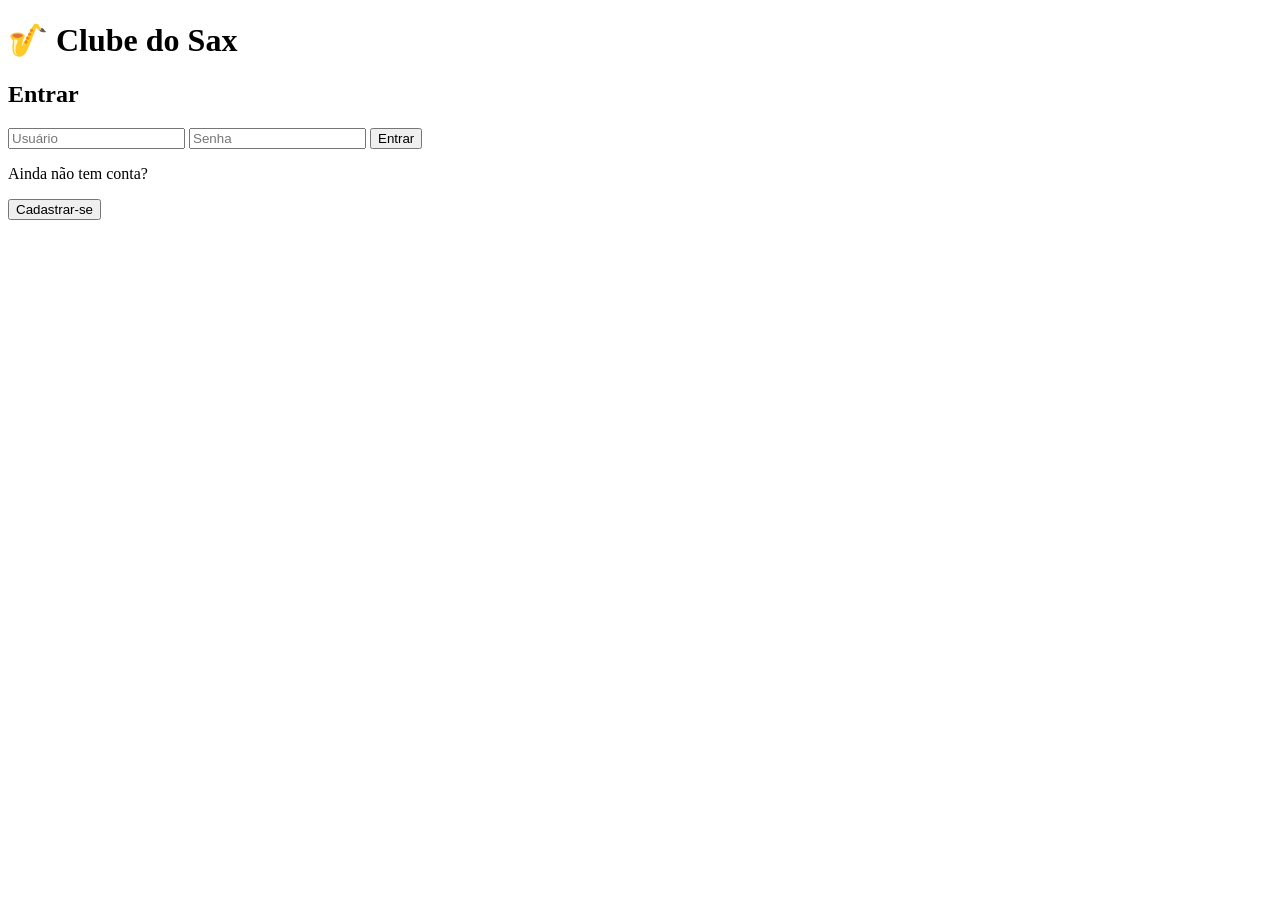
==== index.html @ e99c93f6 "Add files via upload" ====
<!DOCTYPE html>
<html lang="pt-br">
<head>
    <meta charset="UTF-8">
    <meta name="viewport" content="width=device-width, initial-scale=1.0">
    <title>Clube do Sax - Login</title>
    <link rel="stylesheet" href="styles/style.css">
</head>
<body>

    <div class="container">
        <h1>🎷 Clube do Sax</h1>

        <div id="telaLogin">
            <h2>Entrar</h2>
            <input type="text" id="usuarioLogin" placeholder="Usuário">
            <input type="password" id="senhaLogin" placeholder="Senha">
            <button onclick="entrarSistema()">Entrar</button>
            <p>Ainda não tem conta?</p>
            <button class="link" onclick="mostrarCadastro()">Cadastrar-se</button>
        </div>

        <div id="telaCadastro" style="display: none;">
            <h2>Criar Conta</h2>
            <input type="text" id="novoUsuario" placeholder="Escolha um nome de usuário">
            <input type="password" id="novaSenha" placeholder="Crie uma senha">
            <button onclick="cadastrarUsuario()">Cadastrar</button>
            <p>Já tem conta?</p>
            <button class="link" onclick="mostrarLogin()">Voltar ao login</button>
        </div>
    </div>

    <script src="scripts/script.js"></script>
</body>
</html>
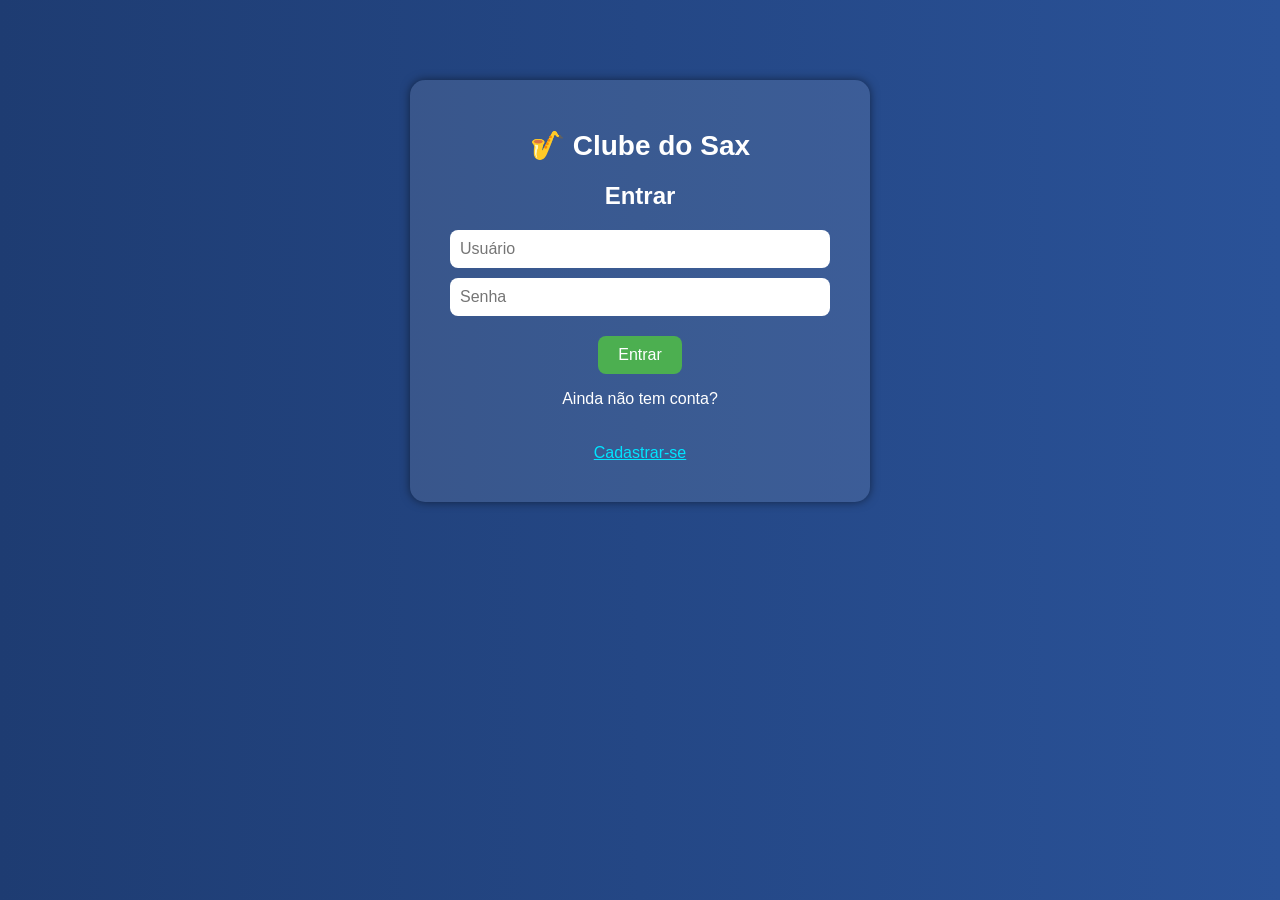
==== commit bc59592e: "Update stylesheet and script file paths in HTML" ====
--- a/index.html
+++ b/index.html
@@ -4,7 +4,7 @@
     <meta charset="UTF-8">
     <meta name="viewport" content="width=device-width, initial-scale=1.0">
     <title>Clube do Sax - Login</title>
-    <link rel="stylesheet" href="styles/style.css">
+    <link rel="stylesheet" href="style.css">
 </head>
 <body>
 
@@ -30,6 +30,6 @@
         </div>
     </div>
 
-    <script src="scripts/script.js"></script>
+    <script src="script.js"></script>
 </body>
-</html>+</html>
--- a/style.css
+++ b/style.css
@@ -0,0 +1,105 @@
+body {
+    font-family: Arial, sans-serif;
+    background: linear-gradient(to right, #1e3c72, #2a5298);
+    color: white;
+    text-align: center;
+    margin: 0;
+    padding: 0;
+}
+
+.container {
+    background-color: rgba(255, 255, 255, 0.1);
+    padding: 30px;
+    margin: 80px auto;
+    width: 90%;
+    max-width: 400px;
+    border-radius: 15px;
+    box-shadow: 0 0 10px rgba(0,0,0,0.5);
+}
+
+input {
+    display: block;
+    width: 90%;
+    margin: 10px auto;
+    padding: 10px;
+    border: none;
+    border-radius: 8px;
+    font-size: 16px;
+}
+
+button {
+    background-color: #4CAF50;
+    color: white;
+    border: none;
+    padding: 10px 20px;
+    border-radius: 8px;
+    font-size: 16px;
+    cursor: pointer;
+    margin-top: 10px;
+}
+
+button:hover {
+    background-color: #45a049;
+}
+
+.link {
+    background: none;
+    color: #00e5ff;
+    border: none;
+    text-decoration: underline;
+    cursor: pointer;
+}
+
+h1 {
+    font-size: 28px;
+    margin-bottom: 20px;
+}
+.menu-botoes {
+    display: flex;
+    flex-direction: column;
+    gap: 10px;
+    margin: 20px 0;
+}
+
+.sair {
+    background-color: #ff3b3b;
+}
+
+.sair:hover {
+    background-color: #d62828;
+}
+textarea {
+    width: 90%;
+    margin: 10px auto;
+    display: block;
+    padding: 10px;
+    border-radius: 8px;
+    border: none;
+    font-size: 16px;
+}
+
+label {
+    display: block;
+    margin-top: 10px;
+    font-weight: bold;
+    text-align: left;
+    width: 90%;
+    margin-left: auto;
+    margin-right: auto;
+}
+
+#listaAulas {
+    text-align: left;
+    margin-top: 20px;
+}
+
+.aula {
+    background-color: rgba(255, 255, 255, 0.15);
+    padding: 15px;
+    margin-bottom: 10px;
+    border-radius: 10px;
+}
+
+.aula h3 {
+    color: #00e5ff;
+}
